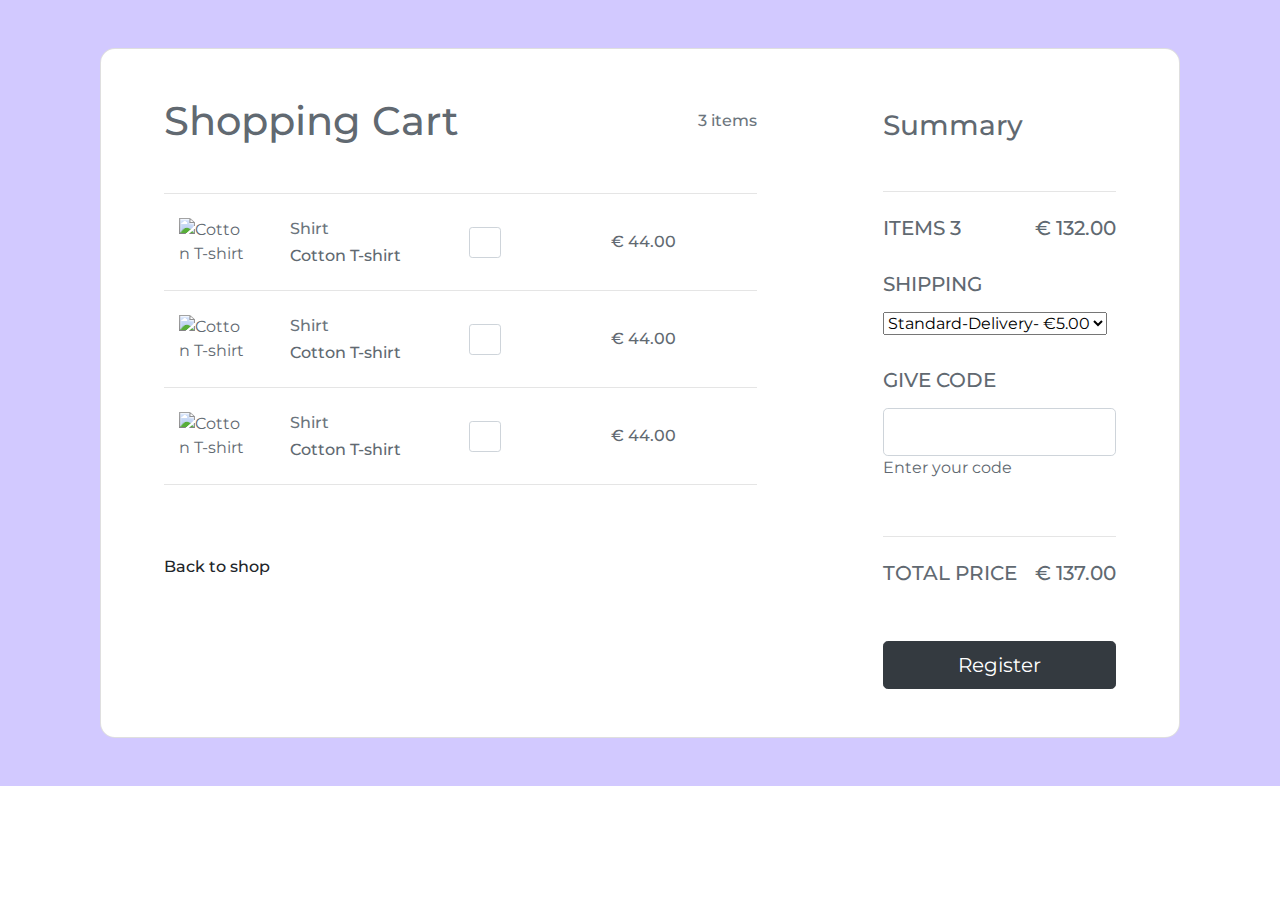
==== Cart.html @ 52871703 "Added BootstrapTemplates" ====
<!DOCTYPE html>
<head>
	<meta charset="UTF-8">
	<meta name="viewport" content="width=device-width, initial-scale=1.0, viewport-fit=cover">
   <meta http-equiv="X-UA-Compatible" content="ie=edge">
	<title>Trading Card Cooks</title>
	<link rel="shortcut icon" href="img/favicon.ico">
	<!-- Bootstrap 4.5 CSS -->
	<link rel="stylesheet" href="css/bootstrap.min.css">
	<!-- Style CSS -->
	<link rel="stylesheet" href="css/style.css">
	<!-- Google Fonts -->
	<link href="https://fonts.googleapis.com/css?family=Montserrat:300,400,500,600,700&display=swap" rel="stylesheet">
</head>
<section class="h-100 h-custom" style="background-color: #d2c9ff;">
    <div class="container py-5 h-100">
      <div class="row d-flex justify-content-center align-items-center h-100">
        <div class="col-12">
          <div class="card card-registration card-registration-2" style="border-radius: 15px;">
            <div class="card-body p-0">
              <div class="row g-0">
                <div class="col-lg-8">
                  <div class="p-5">
                    <div class="d-flex justify-content-between align-items-center mb-5">
                      <h1 class="fw-bold mb-0 text-black">Shopping Cart</h1>
                      <h6 class="mb-0 text-muted">3 items</h6>
                    </div>
                    <hr class="my-4">
  
                    <div class="row mb-4 d-flex justify-content-between align-items-center">
                      <div class="col-md-2 col-lg-2 col-xl-2">
                        <img
                          src="https://mdbcdn.b-cdn.net/img/Photos/new-templates/bootstrap-shopping-carts/img5.webp"
                          class="img-fluid rounded-3" alt="Cotton T-shirt">
                      </div>
                      <div class="col-md-3 col-lg-3 col-xl-3">
                        <h6 class="text-muted">Shirt</h6>
                        <h6 class="text-black mb-0">Cotton T-shirt</h6>
                      </div>
                      <div class="col-md-3 col-lg-3 col-xl-2 d-flex">
                        <button class="btn btn-link px-2"
                          onclick="this.parentNode.querySelector('input[type=number]').stepDown()">
                          <i class="fas fa-minus"></i>
                        </button>
  
                        <input id="form1" min="0" name="quantity" value="1" type="number"
                          class="form-control form-control-sm" />
  
                        <button class="btn btn-link px-2"
                          onclick="this.parentNode.querySelector('input[type=number]').stepUp()">
                          <i class="fas fa-plus"></i>
                        </button>
                      </div>
                      <div class="col-md-3 col-lg-2 col-xl-2 offset-lg-1">
                        <h6 class="mb-0">€ 44.00</h6>
                      </div>
                      <div class="col-md-1 col-lg-1 col-xl-1 text-end">
                        <a href="#!" class="text-muted"><i class="fas fa-times"></i></a>
                      </div>
                    </div>
  
                    <hr class="my-4">
  
                    <div class="row mb-4 d-flex justify-content-between align-items-center">
                      <div class="col-md-2 col-lg-2 col-xl-2">
                        <img
                          src="https://mdbcdn.b-cdn.net/img/Photos/new-templates/bootstrap-shopping-carts/img6.webp"
                          class="img-fluid rounded-3" alt="Cotton T-shirt">
                      </div>
                      <div class="col-md-3 col-lg-3 col-xl-3">
                        <h6 class="text-muted">Shirt</h6>
                        <h6 class="text-black mb-0">Cotton T-shirt</h6>
                      </div>
                      <div class="col-md-3 col-lg-3 col-xl-2 d-flex">
                        <button class="btn btn-link px-2"
                          onclick="this.parentNode.querySelector('input[type=number]').stepDown()">
                          <i class="fas fa-minus"></i>
                        </button>
  
                        <input id="form1" min="0" name="quantity" value="1" type="number"
                          class="form-control form-control-sm" />
  
                        <button class="btn btn-link px-2"
                          onclick="this.parentNode.querySelector('input[type=number]').stepUp()">
                          <i class="fas fa-plus"></i>
                        </button>
                      </div>
                      <div class="col-md-3 col-lg-2 col-xl-2 offset-lg-1">
                        <h6 class="mb-0">€ 44.00</h6>
                      </div>
                      <div class="col-md-1 col-lg-1 col-xl-1 text-end">
                        <a href="#!" class="text-muted"><i class="fas fa-times"></i></a>
                      </div>
                    </div>
  
                    <hr class="my-4">
  
                    <div class="row mb-4 d-flex justify-content-between align-items-center">
                      <div class="col-md-2 col-lg-2 col-xl-2">
                        <img
                          src="https://mdbcdn.b-cdn.net/img/Photos/new-templates/bootstrap-shopping-carts/img7.webp"
                          class="img-fluid rounded-3" alt="Cotton T-shirt">
                      </div>
                      <div class="col-md-3 col-lg-3 col-xl-3">
                        <h6 class="text-muted">Shirt</h6>
                        <h6 class="text-black mb-0">Cotton T-shirt</h6>
                      </div>
                      <div class="col-md-3 col-lg-3 col-xl-2 d-flex">
                        <button class="btn btn-link px-2"
                          onclick="this.parentNode.querySelector('input[type=number]').stepDown()">
                          <i class="fas fa-minus"></i>
                        </button>
  
                        <input id="form1" min="0" name="quantity" value="1" type="number"
                          class="form-control form-control-sm" />
  
                        <button class="btn btn-link px-2"
                          onclick="this.parentNode.querySelector('input[type=number]').stepUp()">
                          <i class="fas fa-plus"></i>
                        </button>
                      </div>
                      <div class="col-md-3 col-lg-2 col-xl-2 offset-lg-1">
                        <h6 class="mb-0">€ 44.00</h6>
                      </div>
                      <div class="col-md-1 col-lg-1 col-xl-1 text-end">
                        <a href="#!" class="text-muted"><i class="fas fa-times"></i></a>
                      </div>
                    </div>
  
                    <hr class="my-4">
  
                    <div class="pt-5">
                      <h6 class="mb-0"><a href="#!" class="text-body"><i
                            class="fas fa-long-arrow-alt-left me-2"></i>Back to shop</a></h6>
                    </div>
                  </div>
                </div>
                <div class="col-lg-4 bg-grey">
                  <div class="p-5">
                    <h3 class="fw-bold mb-5 mt-2 pt-1">Summary</h3>
                    <hr class="my-4">
  
                    <div class="d-flex justify-content-between mb-4">
                      <h5 class="text-uppercase">items 3</h5>
                      <h5>€ 132.00</h5>
                    </div>
  
                    <h5 class="text-uppercase mb-3">Shipping</h5>
  
                    <div class="mb-4 pb-2">
                      <select class="select">
                        <option value="1">Standard-Delivery- €5.00</option>
                        <option value="2">Two</option>
                        <option value="3">Three</option>
                        <option value="4">Four</option>
                      </select>
                    </div>
  
                    <h5 class="text-uppercase mb-3">Give code</h5>
  
                    <div class="mb-5">
                      <div class="form-outline">
                        <input type="text" id="form3Examplea2" class="form-control form-control-lg" />
                        <label class="form-label" for="form3Examplea2">Enter your code</label>
                      </div>
                    </div>
  
                    <hr class="my-4">
  
                    <div class="d-flex justify-content-between mb-5">
                      <h5 class="text-uppercase">Total price</h5>
                      <h5>€ 137.00</h5>
                    </div>
  
                    <button type="button" class="btn btn-dark btn-block btn-lg"
                      data-mdb-ripple-color="dark">Register</button>
  
                  </div>
                </div>
              </div>
            </div>
          </div>
        </div>
      </div>
    </div>
  </section>
---- css/style.css ----
/*-- Body Reset --*/
body {
  overflow-x: hidden;
  font-family: 'Montserrat', sans-serif;
  color: #616971;
}

/*============= TOP BAR HEADER =============*/



/*============= NAVIGATION =============*/

.navbar-brand img {
  height: 3rem;
}
.navbar {
  font-size: 1.15rem;
  font-weight: 600;
  letter-spacing: .1rem;
  box-shadow: 0 .5rem .5rem rgba(0, 0, 0, .1);
  z-index: 1
}
.nav-item{
  padding: .5rem
}

.nav-link{
  color: #A0D8E7!important
}

.nav-link.active,
.nav-link:hover{
  color: #9A4CA0!important
}

/*============= CAROUSEL =============*/
#carousel {
  box-shadow: 0 1rem 1rem rgba(0, 0, 0, .1);
}

.carousel-inner{
  max-height: 38rem!important;
}


/*---Change Carousel Transition Speed --*/

.carousel-item-next,
.carousel-item-prev,
.carousel-item.active{
  transition: transform 1.2s ease;
}


/*-- Carousel Content --*/

.carousel-caption {
  position: absolute;
  top: 54%;
  transform: translateY(-50%);
  text-transform: uppercase;
}

.bg-custom{
  background-color: rgba(0, 0, 0, .4);
  color: white;
  border-radius: 1rem;
}

.carousel-caption h1{
  font-size:3.8rem;
  text-shadow: .1rem .1rem .3rem rgba(0, 0, 0, 1)
}

.border-primary{
  border-top: .2rem solid #9A4CA0!important
}

.carousel-caption h3{
  font-size:2.2rem;
  text-shadow: .1rem .1rem .2rem rgba(0, 0, 0, 1)
}

/*===== FIXED BACKGROUND IMG =====*/

.fixed-background {
  overflow: hidden; /*-- Correction for iOS --*/
}


/*-- Emoji Navbar --*/



/*============= FOOTER =============*/



/*============= SOCKET =============*/



/*============= MEDIA QUERIES =============*/

/* Devices under 1199px (xl) */
@media (max-width: 1199.98px) {

}
/* Devices under 768px (md) */
@media (max-width: 767.98px) {

}


/*============ BOOTSTRAP BREAK POINTS:

Extra small (xs) devices (portrait phones, less than 576px)
No media query since this is the default in Bootstrap

Small (sm) devices (landscape phones, 576px and up)
@media (min-width: 576px) { ... }

Medium (md) devices (tablets, 768px and up)
@media (min-width: 768px) { ... }

Large (lg) devices (desktops, 992px and up)
@media (min-width: 992px) { ... }

Extra (xl) large devices (large desktops, 1200px and up)
@media (min-width: 1200px) { ... }

=============*/

/*-- Bootstrap Mobile Gutter Fix --*/
.row, .container-fluid {
  margin-left: 0px !important;
  margin-right: 0px !important;
}

/*-- Fixed Background Image --*/
.fixed-background {
  position: relative;
  width: 100%;
  z-index: 1000!important;
}
.fixed-wrap {
  clip: rect(0, auto, auto, 0);
  position: absolute;
  top: 0;
  left: 0;
  width: 100%;
  height: 100%;
  z-index: -999 !important;
}
.fixed {
  z-index: -999!important;
  display: block;
  top: 0;
  left: 0;
  width: 100%;
  height: 100%;
  background-size: cover;
  background-position: center center;
  -webkit-transform: translateZ(0);
  transform: translateZ(0);
  will-change: transform;
}
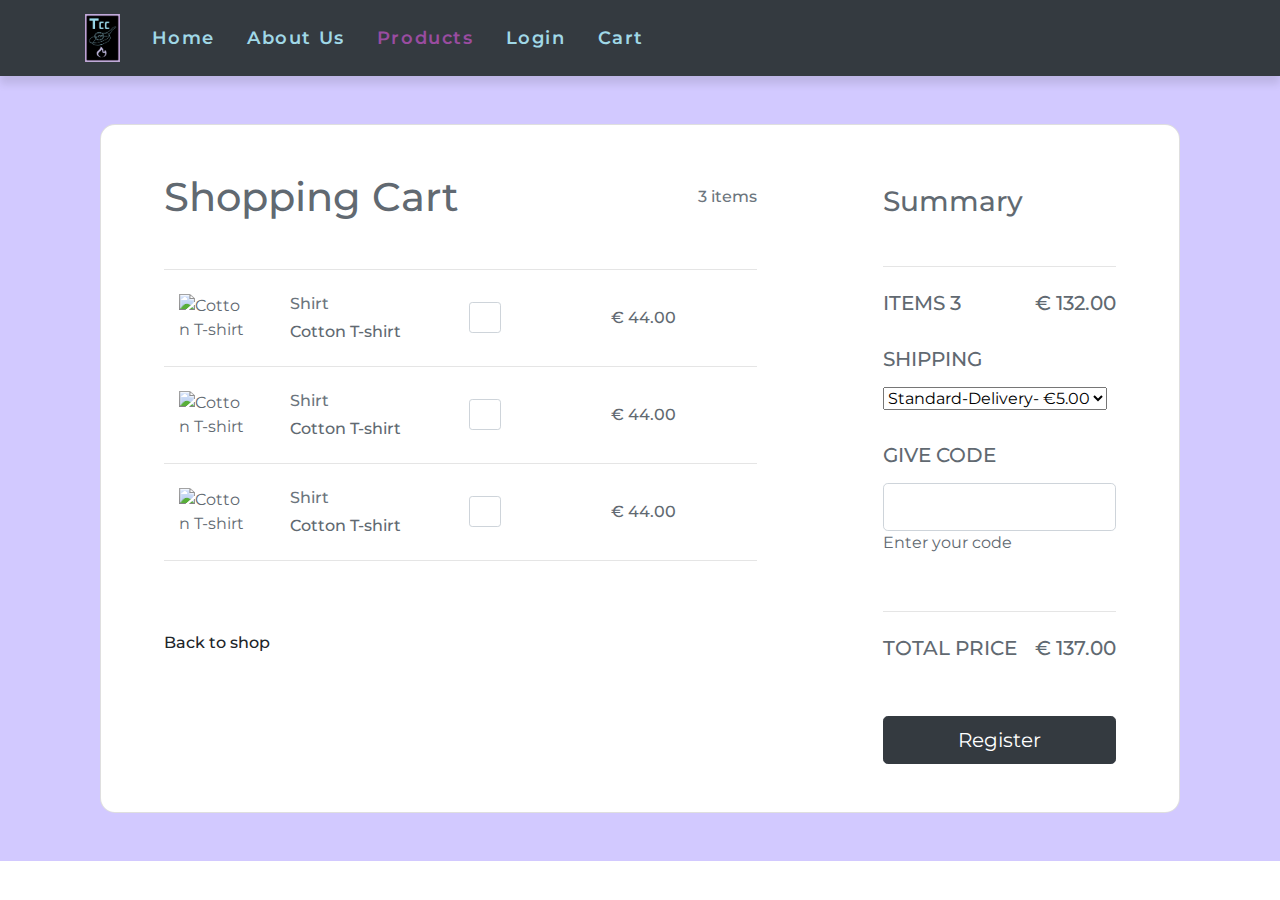
==== commit 25a2d028: "Added php" ====
--- a/Cart.html
+++ b/Cart.html
@@ -12,7 +12,31 @@
 	<!-- Google Fonts -->
 	<link href="https://fonts.googleapis.com/css?family=Montserrat:300,400,500,600,700&display=swap" rel="stylesheet">
 </head>
-<section class="h-100 h-custom" style="background-color: #d2c9ff;">
+<body>
+  <nav class="navbar bg-dark navbar-dark navbar-expand-lg">
+		<div class="container">
+			<a href="index.html" class="navbar-brand"><img src="img/logo.jpg" alt="Logo" title="Logo"></a>
+
+			<button class="navbar-toggler" type="button" data-toggle="collapse"
+			data-target="#navbarResponsive">
+				<span class="navbar-toggler-icon">
+
+				</span>
+			</button>
+			<div class="collapse navbar-collapse" id="navbarResponsive">
+				<ul class="navbar-nav mr-auto">
+					<li class="nav-item"><a href="index.html" class="nav-link">Home</a></li>
+					<li class="nav-item"><a href="" class="nav-link">About Us</a></li>
+					<li class="nav-item"><a href="Product.html" class="nav-link active">Products</a></li>
+					<li class="nav-item"><a href="Login.html" class="nav-link">Login</a></li>
+					<li class="nav-item"><a href="Cart.html" class="nav-link">Cart</a></li>
+				</ul>
+				
+
+			</div>
+		</div>
+	</nav>
+  <section class="h-100 h-custom" style="background-color: #d2c9ff;">
     <div class="container py-5 h-100">
       <div class="row d-flex justify-content-center align-items-center h-100">
         <div class="col-12">
@@ -183,4 +207,5 @@
         </div>
       </div>
     </div>
-  </section>+  </section>
+</body>
